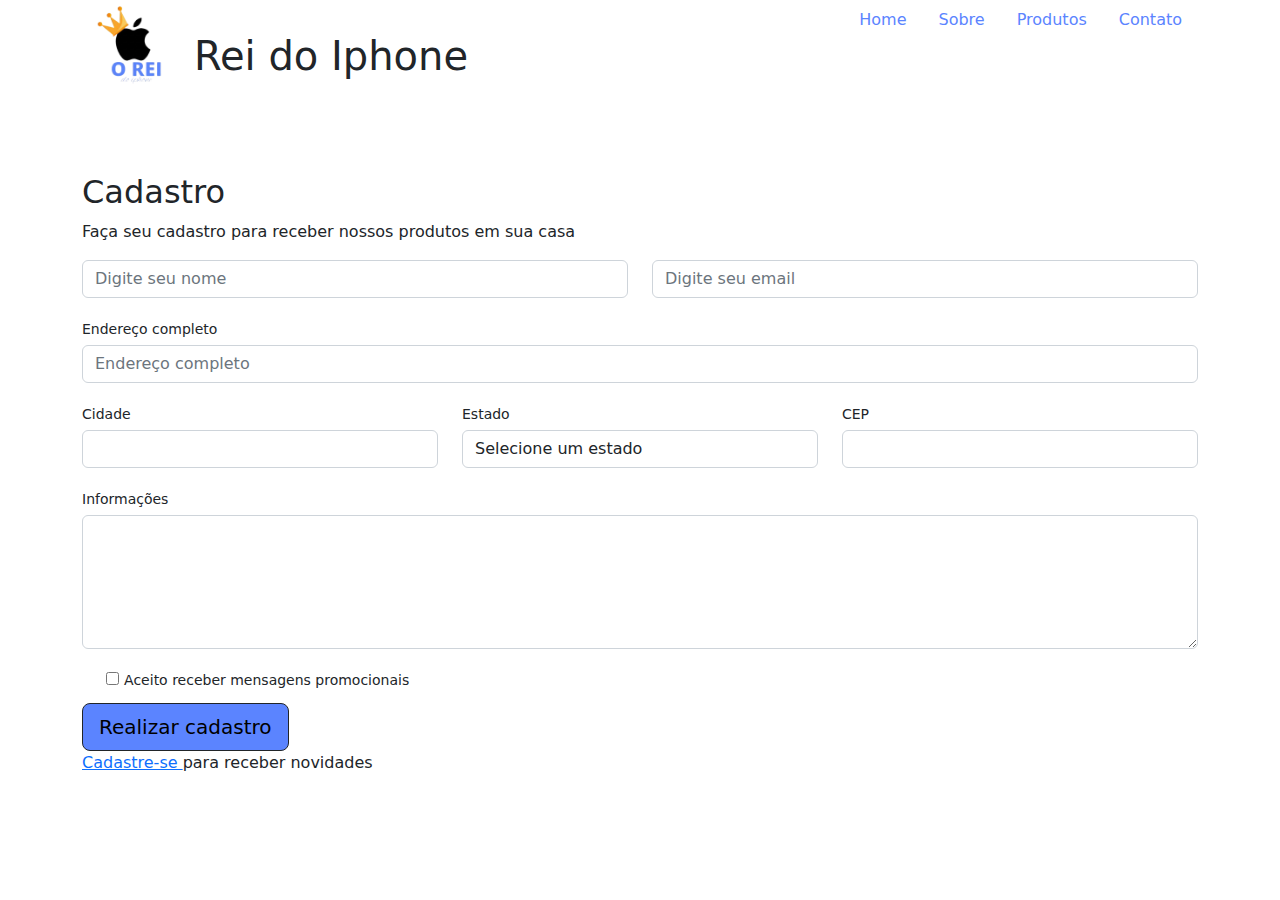
==== projeto/cadastro.html @ 81897049 "add cadastro" ====
<!DOCTYPE html>
<html lang="en">
<head>
    <meta charset="UTF-8">
    <meta http-equiv="X-UA-Compatible" content="IE=edge">
    <meta name="viewport" content="width=device-width, initial-scale=1.0">
    <link rel="shortcut icon" href="./images/iphone-logo-remove.png">
    <link href="./bootstrap/css/bootstrap.min.css" rel="stylesheet">
    <link rel="stylesheet" href="./style/custom.css">
    <link rel="stylesheet" href="./style/custom-form.css">
    <title>Cadastro</title>
</head>
<body>
    <header>
        <div class="container">
            <div class="row">
                <div class="col">
                    <img src="./images/iphone-logo-remove.png" alt="Logo" id="logo"><h1>Rei do Iphone</h1>                    
                </div>
                <div class="col">
                    <ul class="nav justify-content-end">
                        <li class="nav-item"><a class="nav-link active" href="./index.html" id="navegacao">Home</a></li>
                        <li class="nav-item"><a class="nav-link" href="./index.html#sobre" id="navegacao">Sobre</a></li>
                        <li class="nav-item"><a class="nav-link" href="./index.html#produtos" id="navegacao">Produtos</a></li>
                        <li class="nav-item"><a class="nav-link" href="./index.html#contato" id="navegacao">Contato</a></li>
                    </ul>
                </div>
            </div>
        </div>
    </header>
    
    <section class="contato" id="contato">
        <div class="container">
            <div class="row">
                <div class="col-md-12 col-sm-12">
                    <h2>Cadastro</h2>
                    <p>Faça seu cadastro para receber nossos produtos em sua casa</p>
                </div>

                <form class="form">

                    <div class="row">
                        <div class="col">
                            <div class="input-group">
                                <input class="form-control" type="text" name="nome" placeholder="Digite seu nome">
                            </div>
                        </div>
                        <div class="col">
                            <div class="input-group">
                                <input class="form-control" type="email" name="email" placeholder="Digite seu email">
                            </div>
                        </div>
                    </div>

                    <div class="row">
                        <div class="col">
                            <label for="endereco" class="col-form-label col-form-label-sm">Endereço completo</label>
                            <input type="text" id="endereco" class="form-control" placeholder="Endereço completo">
                        </div>
                    </div>

                    <div class="row">
                        <div class="col">
                            <label for="cidade" class="col-form-label col-form-label-sm">Cidade</label>
                            <input type="text" name="cidade" id="cidade" class="form-control">
                        </div>
                        <div class="col">
                            <label for="estado" class="col-form-label col-form-label-sm">Estado</label>
                            <select name="estado" id="estado" class="form-control">
                                <option value="">Selecione um estado</option>
                                <option value="sp">SP</option>
                                <option value="pr">PR</option>
                                <option value="mg">MG</option>
                            </select>
                        </div>
                        <div class="col">
                            <label for="cep" class="col-form-label col-form-label-sm">CEP</label>
                            <input type="text" name="cep" id="cep" class="form-control">
                        </div>
                    </div>

                    <div class="row">
                        <div class="col">
                            <label for="info" class="col-form-label col-form-label-sm">Informações</label>
                            <div class="input-group">
                                <textarea class="form-control" name="infomacoes" id="info"rows="5"></textarea>
                            </div>
                        </div>
                    </div>

                    <div class="row">
                        <div class="col">
                            <div class="form-check">
                                <input type="checkbox" name="promocionais" id="promocionais">
                                <label for="promocionais" class="col-form-label col-form-label-sm">Aceito receber mensagens promocionais</label>
                            </div>
                        </div>
                    </div>
                                    
                    <button type="submit" class="btn btn-lg btn-dark">Realizar cadastro</button>

                </form>    

                <p><a href="#cadastro" data-bs-toggle="modal" data-bs-target="#modal-1">Cadastre-se </a> para receber novidades</p>

            </div>
        </div>
    </section>

    <div class="modal fade" id="modal-1">
        <div class="modal-dialog">
            <div class="modal-content">
                <div class="modal-header">
                    <h5 class="modal-title">Inscrever-me na lista</h5>
                    <button class="btn-close" data-bs-dismiss="modal" aria-label="Close"></button>
                </div>
                <div class="modal-body">
                    <h6>Preencha os campos para receber novidades e promoções.</h6>
                    
                    <form class="form-inline">
                        <div class="row">
                            <div class="form-group col-4">
                                <input type="text" class="form-control form-control-sm mb-2" name="nome" placeholder="nome">
                            </div>
                            <div class="form-group col-4">
                                <input type="email" class="form-control form-control-sm mb-2" name="e-mail" placeholder="e-mail" required>
                            </div>
                            <div class="form-group col-4">
                                <button type="submit" class="btn btn-sm btn-dark">Receber novidades</button>
                            </div>
                        </div>                                               
                    </form>

                </div>
                <div class="modal-footer">
                    <button type="button" class="btn btn-dark mb-2" data-bs-dismiss="modal">Fechar</button>
                </div>
            </div>
        </div>

    <script src="./bootstrap/js/bootstrap.bundle.min.js"></script>
</body>
</html>
---- projeto/style/custom.css ----
html {
    font-size: 62,5%;
}

section {
    padding-top: 4rem;
    padding-bottom: 4rem;
}

input,
textarea {
    margin-bottom: 1rem;
}

.card {
    width: 32%;
    float: left;
    margin: 5px;
}

#iphone {
    height: 100%!important;
    width: 100%!important;
    padding-left: 30%;
    padding-right: 30%;
}

#img-ent {
    width: 100%;
    height: 200px;
}

#logo {
    width: 20%;
}

h1 {
    float: right;
    padding-top: 2rem;
    padding-right: 10rem;
}

.btn {
    background-color: #5b84ff;
    color: #000000;
}

#navegacao {
    color: #5b84ff;
}

#navegacao:hover {
    color: #000000;
}
---- projeto/style/custom-form.css ----
textarea.form-control {
    width: 100% !important;
}
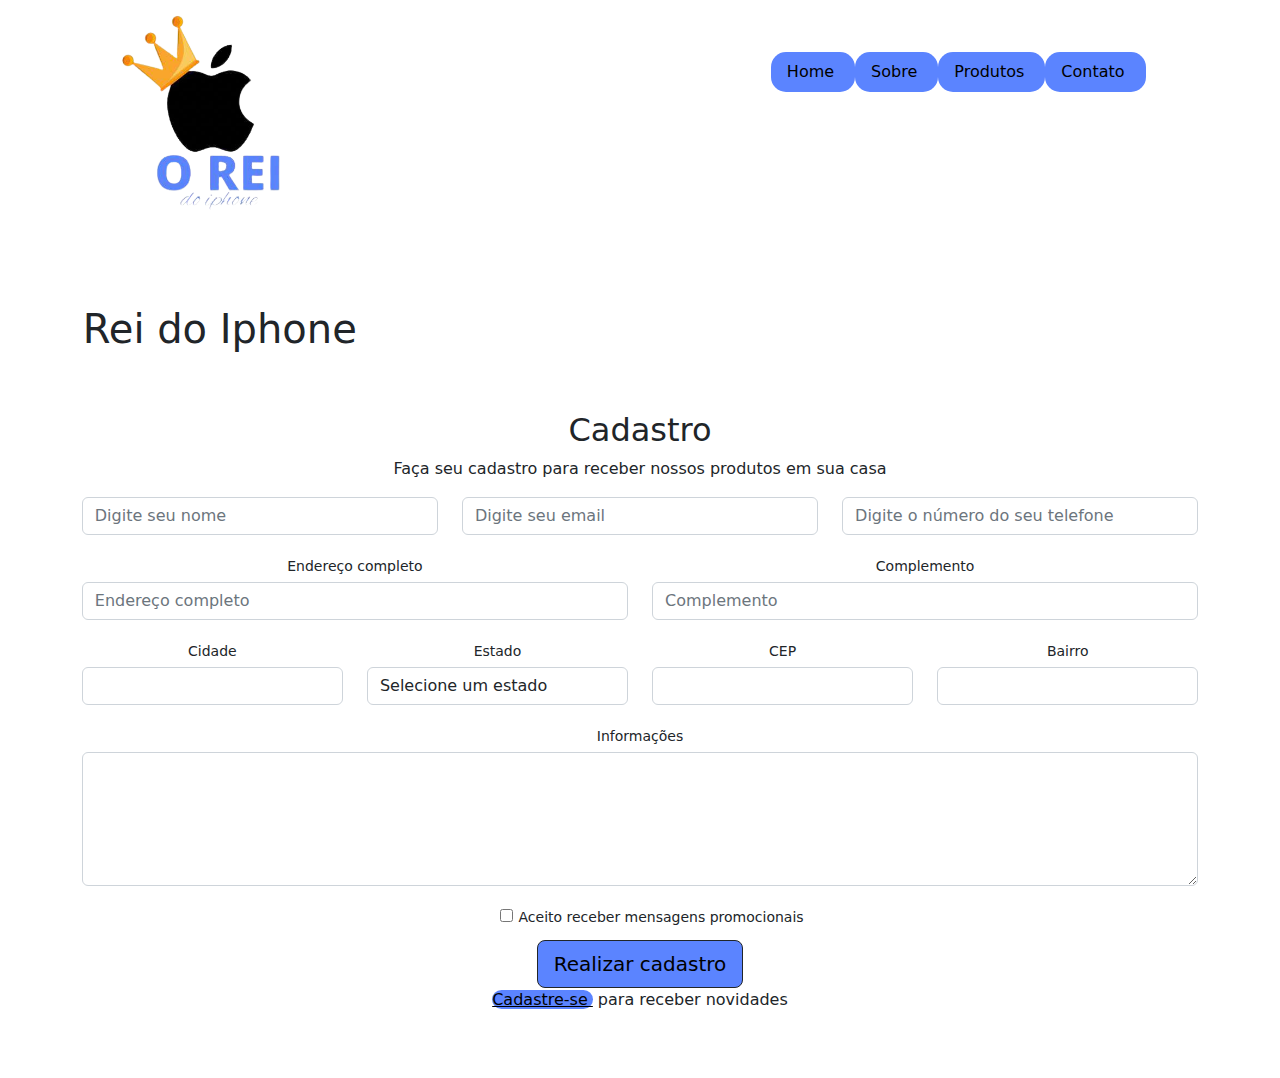
==== commit 67c4fa1b: "Ajustando cadastro" ====
--- a/projeto/cadastro.html
+++ b/projeto/cadastro.html
@@ -42,23 +42,33 @@
                     <div class="row">
                         <div class="col">
                             <div class="input-group">
-                                <input class="form-control" type="text" name="nome" placeholder="Digite seu nome">
+                                <input class="form-control" type="text" name="nome" placeholder="Digite seu nome" required>
                             </div>
                         </div>
                         <div class="col">
                             <div class="input-group">
-                                <input class="form-control" type="email" name="email" placeholder="Digite seu email">
+                                <input class="form-control" type="email" name="email" placeholder="Digite seu email" required>
+                            </div>
+                        </div>
+                        <div class="col">
+                            <div class="input-group">
+                                <input class="form-control" type="telefone" name="telefone" placeholder="Digite o número do seu telefone" required>
                             </div>
                         </div>
                     </div>
 
                     <div class="row">
-                        <div class="col">
+                        <div class="col-md-6">
                             <label for="endereco" class="col-form-label col-form-label-sm">Endereço completo</label>
                             <input type="text" id="endereco" class="form-control" placeholder="Endereço completo">
                         </div>
+                    
+                    
+                        <div class="col-md-6">
+                        <label for="cep" class="col-form-label col-form-label-sm">Complemento</label>
+                        <input type="text" name="complemento" id="complemento" class="form-control" placeholder="Complemento">
+                        </div>
                     </div>
-
                     <div class="row">
                         <div class="col">
                             <label for="cidade" class="col-form-label col-form-label-sm">Cidade</label>
@@ -68,15 +78,45 @@
                             <label for="estado" class="col-form-label col-form-label-sm">Estado</label>
                             <select name="estado" id="estado" class="form-control">
                                 <option value="">Selecione um estado</option>
+                                <option value="ac">AC</option>
+                                <option value="al">AL</option>
+                                <option value="ap">AP</option>
+                                <option value="am">AM</option>
+                                <option value="ba">BA</option>
+                                <option value="ce">CE</option>
+                                <option value="df">DF</option>
+                                <option value="es">ES</option>
+                                <option value="go">GO</option>
+                                <option value="ma">MA</option>
+                                <option value="mt">MT</option>
+                                <option value="ms">MS</option>
+                                <option value="mg">MG</option>
+                                <option value="pa">PA</option>
+                                <option value="pb">PB</option>
+                                <option value="pr">PR</option>
+                                <option value="pe">PE</option>
+                                <option value="pi">PI</option>
+                                <option value="rj">RJ</option>
+                                <option value="rn">RN</option>
+                                <option value="rs">RS</option>
+                                <option value="ro">RO</option>
+                                <option value="rr">RR</option>
+                                <option value="sc">SC</option>
                                 <option value="sp">SP</option>
-                                <option value="pr">PR</option>
-                                <option value="mg">MG</option>
+                                <option value="se">SE</option>
+                                <option value="to">TO</option>
                             </select>
                         </div>
                         <div class="col">
                             <label for="cep" class="col-form-label col-form-label-sm">CEP</label>
-                            <input type="text" name="cep" id="cep" class="form-control">
+                            <input type="text" name="cep" id="cep" class="form-control" required>
                         </div>
+
+                        <div class="col">
+                            <label for="cep" class="col-form-label col-form-label-sm">Bairro</label>
+                            <input type="text" name="bairro" id="bairro" class="form-control">
+                        </div>
+
                     </div>
 
                     <div class="row">
--- a/projeto/style/custom.css
+++ b/projeto/style/custom.css
@@ -3,8 +3,8 @@
 }
 
 section {
-    padding-top: 4rem;
-    padding-bottom: 4rem;
+    padding: 50px;
+    text-align: center;
 }
 
 input,
@@ -12,10 +12,27 @@
     margin-bottom: 1rem;
 }
 
+ul {
+    margin: 2.6rem;
+    padding: 10px;
+    display: block;
+}
+
+a {
+    color: #000000;
+    background-color: #5b84ff;
+    margin-right: 5px;
+    border-radius: 15px;
+}
+
 .card {
-    width: 32%;
-    float: left;
-    margin: 5px;
+    width: 300px;
+    margin: 0px;
+    padding: 20px;
+    border: 1px solid #ddd;
+    border-radius: 8px;
+    box-shadow: 0 4px 8px rgba(0, 0, 0, 0.1);
+    text-align: center;
 }
 
 #iphone {
@@ -30,12 +47,22 @@
     height: 200px;
 }
 
+#img2 {
+    width: 100%;
+    height: 200px;
+}
+
+#img3 {
+    width: 100%;
+    height: 200px;
+}
+
 #logo {
-    width: 20%;
+    width: 50%;
 }
 
 h1 {
-    float: right;
+    float: left;
     padding-top: 2rem;
     padding-right: 10rem;
 }
@@ -46,9 +73,67 @@
 }
 
 #navegacao {
+    color: #000000;
+}
+
+#navegacao:hover {
+    color: gold;
+}
+
+
+@media (min-width: 768px) {
+    div.card,
+    a,
+    menu,
+    section {
+        width: 100%;
+    }
+
+    .container {
+        padding-left: 1%;
+        padding-right: 1%;
+    }
+}   
+
+#botao1 {
+    margin-top: 2rem;
+    margin-bottom: 2rem;
+}
+
+#img-ent {
+    margin-top: 2rem;
+}
+
+#ant {
+    color: #5b84ff;
+    width: 5%;
+    border-radius: 8px;
+}
+
+#prx {
+    color: #5b84ff;
+    width: 5%;
+    border-radius: 8px;
+}
+
+.carousel-control-prev-icon,
+        .carousel-control-next-icon {
+            height: 30px;
+            width: 30px;
+            outline: #5b84ff;
+            background-size: 100%, 100%;
+            border-radius: 50%;
+            border: 1px solid #5b84ff;
+            margin-top: -15px;
+            background-color: #5b84ff;
+        }
+
+.carousel-control-next-icon:after {
+    font-size: 30px;
     color: #5b84ff;
 }
 
-#navegacao:hover {
-    color: #000000;
-}+.carousel-control-prev-icon:after {
+    font-size: 30px;
+    color: #5b84ff;
+}
